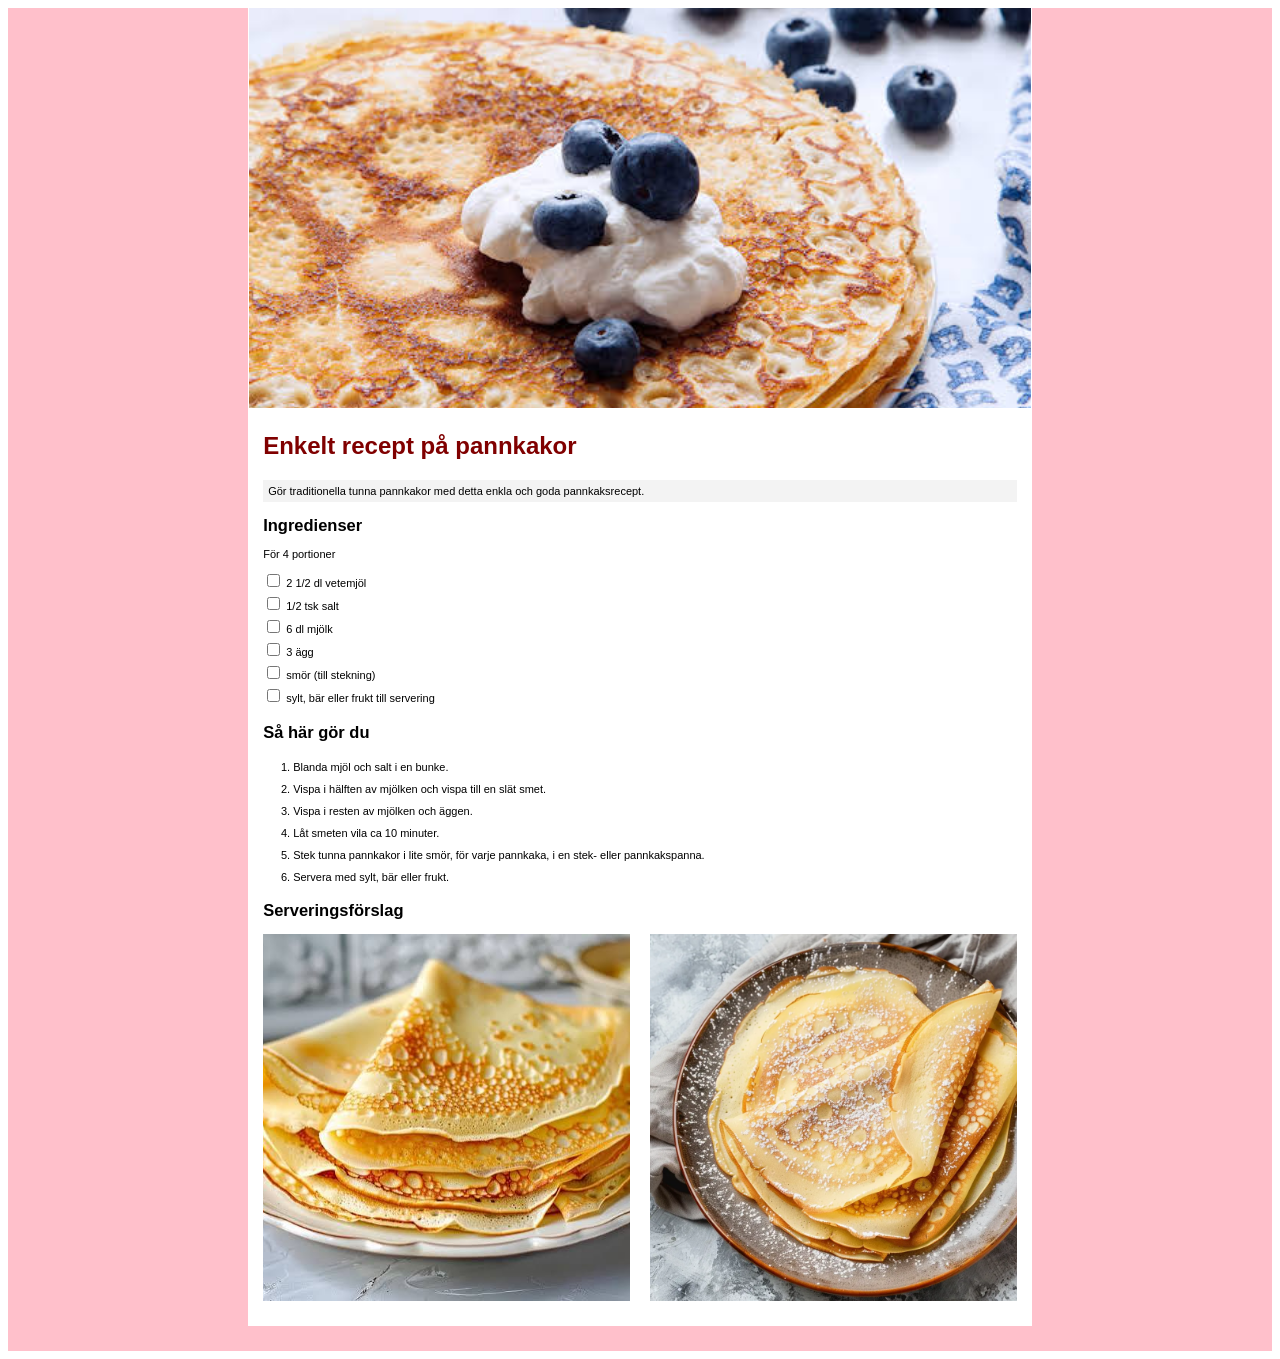
==== index.html @ 83eaad73 "Refactor code structure with semantic HTML for improved accessibility" ====
<!doctype html>
<html lang="sv">
  <head>
    <link rel="stylesheet" href="styles.css" />
    <meta charset="UTF-8" />
    <meta name="viewport" content="width=device-width, initial-scale=1.0" />
    <title>Pannkakor - Enkelt recept</title>
  </head>

  <body>
    <div id="container">
      <div class="desktop-only"></div>
      <main>
        <img
          id="top-image"
          src="images/pannkakor_med_blabar.jpeg"
          alt="Pannkakor med blåbär och grädde på en tallrik."
        />
        <article>
          <header>
            <h1>Enkelt recept på pannkakor</h1>
            <p id="summary">
              Gör traditionella tunna pannkakor med detta enkla och goda
              pannkaksrecept.
            </p>
          </header>
          <section>
            <h2 id="ingredient-list">Ingredienser</h2>
            <p>För 4 portioner</p>
            <ul aria-labelledby="ingredient-list">
              <li>
                <label> <input type="checkbox" /> 2 1/2 dl vetemjöl </label>
              </li>
              <li>
                <label> <input type="checkbox" /> 1/2 tsk salt </label>
              </li>
              <li>
                <label> <input type="checkbox" /> 6 dl mjölk </label>
              </li>
              <li>
                <label> <input type="checkbox" /> 3 ägg </label>
              </li>
              <li>
                <label> <input type="checkbox" /> smör (till stekning) </label>
              </li>
              <li>
                <label>
                  <input type="checkbox" /> sylt, bär eller frukt till servering
                </label>
              </li>
            </ul>
          </section>
          <section>
            <h2 id="recipe-steps">Så här gör du</h2>
            <ol aria-labelledby="recipe-steps">
              <li>Blanda mjöl och salt i en bunke.</li>
              <li>Vispa i hälften av mjölken och vispa till en slät smet.</li>
              <li>Vispa i resten av mjölken och äggen.</li>
              <li>Låt smeten vila ca 10 minuter.</li>
              <li>
                Stek tunna pannkakor i lite smör, för varje pannkaka, i en stek-
                eller pannkakspanna.
              </li>
              <li>Servera med sylt, bär eller frukt.</li>
            </ol>
          </section>
          <section>
            <h2>Serveringsförslag</h2>
            <div id="bottom-images-container">
              <img
                src="images/pannkakor_utan_topping.jpeg"
                alt="Ihopvikta pannkakor utan topping på en tallrik."
              />
              <img
                src="images/pannkakor-grundrecept.webp"
                alt="Pannkakor med florsocker på en tallrik."
              />
            </div>
          </section>
        </article>
      </main>
      <div class="desktop-only"></div>
    </div>
  </body>
</html>
---- styles.css ----
#container {
            display: flex;
        }

        #top-image {
            border-left: 1px solid white;
            border-right: 1px solid white;
            width: 100%;
            height: auto;
            aspect-ratio: 1 / 1.2;
            box-sizing: border-box;
            object-fit: cover;
        }

        #bottom-images-container {
            display: flex;
            flex-direction: column;
            justify-content: center;
            gap: 20px;
        }

        #bottom-images-container img {
            min-width: 0;
            width: 100%;
            object-fit: cover;
            aspect-ratio: 1 / 1.2;
        }

        main {
            flex: 1;
            min-width: 0;
            box-sizing: border-box;
        }

        article {
            padding-left: 15px;
            padding-right: 15px;
            padding-bottom: 25px;
            border-bottom: 25px solid pink;
            font-size: 11px;
            font-family: Arial, Helvetica, sans-serif;
            background-color: white;
        }

        #summary {
            padding:5px;
            background-color:rgb(243, 243, 243);
        }

        ul {
            list-style-type: none;
            margin: 0px;
            padding: 0px;
            line-height: 2.0;
        }
        ol {
            padding-left: 20px;
            margin: 10px;
            line-height: 2.0;
        }

        h1 {
            color:maroon;
            font-size: x-large;
            font-weight: bold;
        }

        h2 {
            font-weight: bold;
        }

        .desktop-only {
            display: none;
            flex: 0 1 19%;
        }

        @media (min-width: 440px) {
            .desktop-only {
                display: flex;
                background-color: pink;
            }

            #bottom-images-container {
                flex-direction: row;
                align-items: center;
            }

            #top-image {
                height: 400px;
                aspect-ratio: auto;
            }

            #bottom-images-container img {
                aspect-ratio: 1 / 1;
            }
        }
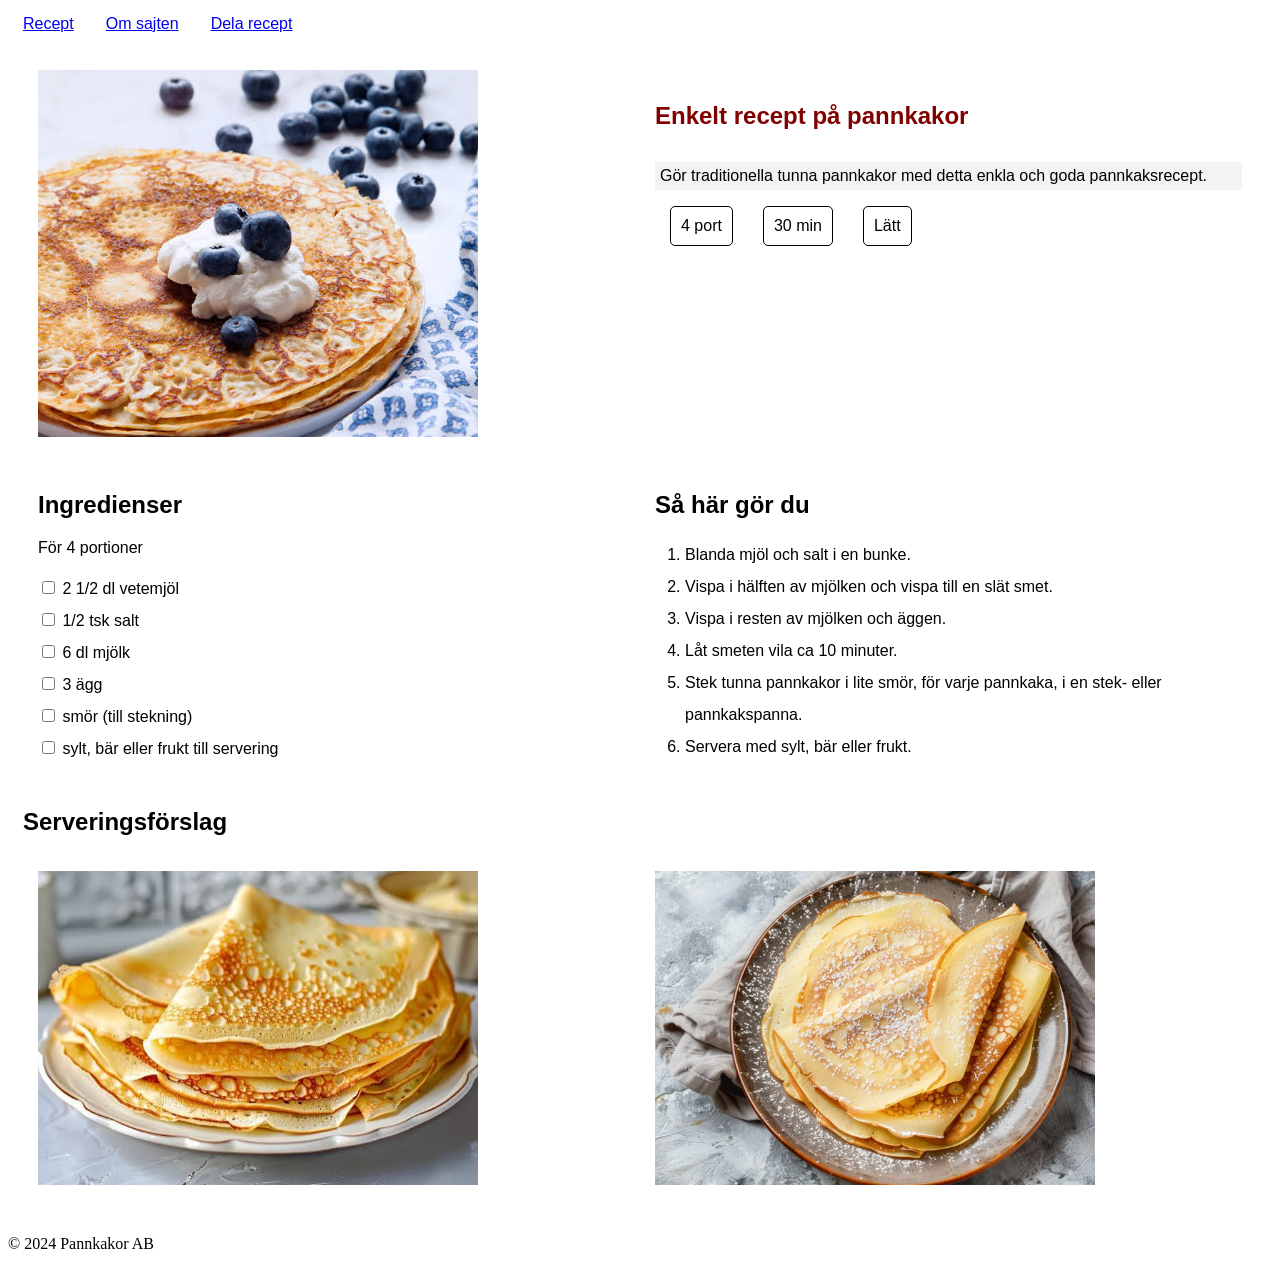
==== commit 31d9f177: "Refactor HTML structure and CSS styles for improved layout" ====
--- a/index.html
+++ b/index.html
@@ -8,22 +8,40 @@
   </head>
 
   <body>
-    <div id="container">
-      <div class="desktop-only"></div>
-      <main>
-        <img
-          id="top-image"
-          src="images/pannkakor_med_blabar.jpeg"
-          alt="Pannkakor med blåbär och grädde på en tallrik."
-        />
-        <article>
-          <header>
+    <header>
+      <nav>
+        <ul>
+          <li><a href="#">Recept</a></li>
+          <li><a href="#">Om sajten</a></li>
+          <li><a href="#">Dela recept</a></li>
+        </ul>
+      </nav>
+    </header>
+
+    <main>
+      <article>
+        <section class="sections-container">
+          <section class=>
+            <img
+              id="top-image"
+              src="images/pannkakor_med_blabar.jpeg"
+              alt="Pannkakor med blåbär och grädde på en tallrik."
+            />
+          </section>
+          <section>
             <h1>Enkelt recept på pannkakor</h1>
             <p id="summary">
               Gör traditionella tunna pannkakor med detta enkla och goda
               pannkaksrecept.
             </p>
-          </header>
+            <section id="usps">
+                <div class="usp">4 port</div>
+                <div class="usp">30 min</div>
+                <div class="usp">Lätt</div>
+            </section>
+          </section>
+        </section>
+        <section class="sections-container">
           <section>
             <h2 id="ingredient-list">Ingredienser</h2>
             <p>För 4 portioner</p>
@@ -64,22 +82,28 @@
               <li>Servera med sylt, bär eller frukt.</li>
             </ol>
           </section>
-          <section>
-            <h2>Serveringsförslag</h2>
-            <div id="bottom-images-container">
-              <img
-                src="images/pannkakor_utan_topping.jpeg"
-                alt="Ihopvikta pannkakor utan topping på en tallrik."
-              />
-              <img
+        </section>
+        <h2>Serveringsförslag</h2>
+        <section class="sections-container">
+            <section>
+                <img
+              id="bottom-image-2"
+              src="images/pannkakor_utan_topping.jpeg"
+              alt="Ihopvikta pannkakor utan topping på en tallrik."
+            />
+            </section>
+            <section>
+                <img
+                id="bottom-image-1"
                 src="images/pannkakor-grundrecept.webp"
                 alt="Pannkakor med florsocker på en tallrik."
-              />
-            </div>
-          </section>
-        </article>
-      </main>
-      <div class="desktop-only"></div>
-    </div>
+                />
+            </section>
+        </section>
+      </article>
+    </main>
+    <footer>
+      <p>© 2024 Pannkakor AB</p>
+    </footer>
   </body>
 </html>
--- a/styles.css
+++ b/styles.css
@@ -1,96 +1,81 @@
- #container {
-            display: flex;
-        }
+nav ul {
+  display: flex;
+  flex-wrap: wrap;
+  gap: 2rem;
+  font-size: 16px;
+  font-family: Arial, Helvetica, sans-serif;
+  padding-left: 15px;
+}
 
-        #top-image {
-            border-left: 1px solid white;
-            border-right: 1px solid white;
-            width: 100%;
-            height: auto;
-            aspect-ratio: 1 / 1.2;
-            box-sizing: border-box;
-            object-fit: cover;
-        }
+.sections-container {
+  display: flex;
+  section {
+    width: 50%;
+    margin: 15px;
+  }
+}
 
-        #bottom-images-container {
-            display: flex;
-            flex-direction: column;
-            justify-content: center;
-            gap: 20px;
-        }
+#usps {
+  display: flex;
+  flex-wrap: wrap;
+  gap: 30px;
+}
 
-        #bottom-images-container img {
-            min-width: 0;
-            width: 100%;
-            object-fit: cover;
-            aspect-ratio: 1 / 1.2;
-        }
+.usp {
+  border: 1px solid black;
+  border-radius: 5px;
+  padding: 10px;
+}
 
-        main {
-            flex: 1;
-            min-width: 0;
-            box-sizing: border-box;
-        }
+#top-image,
+#bottom-image-1,
+#bottom-image-2 {
+  width: 75%;
+  aspect-ratio: 1 / 1.2;
+  object-fit: cover;
+}
 
-        article {
-            padding-left: 15px;
-            padding-right: 15px;
-            padding-bottom: 25px;
-            border-bottom: 25px solid pink;
-            font-size: 11px;
-            font-family: Arial, Helvetica, sans-serif;
-            background-color: white;
-        }
+article {
+  padding: 15px;
+  font-size: 16px;
+  font-family: Arial, Helvetica, sans-serif;
+}
 
-        #summary {
-            padding:5px;
-            background-color:rgb(243, 243, 243);
-        }
+#summary {
+  padding: 5px;
+  background-color: rgb(243, 243, 243);
+}
 
-        ul {
-            list-style-type: none;
-            margin: 0px;
-            padding: 0px;
-            line-height: 2.0;
-        }
-        ol {
-            padding-left: 20px;
-            margin: 10px;
-            line-height: 2.0;
-        }
+ul {
+  list-style-type: none;
+  margin: 0px;
+  padding: 0px;
+  line-height: 2;
+}
 
-        h1 {
-            color:maroon;
-            font-size: x-large;
-            font-weight: bold;
-        }
+ol {
+  padding-left: 20px;
+  margin: 10px;
+  line-height: 2;
+}
 
-        h2 {
-            font-weight: bold;
-        }
+h1 {
+  color: maroon;
+  font-size: x-large;
+  font-weight: bold;
+}
 
-        .desktop-only {
-            display: none;
-            flex: 0 1 19%;
-        }
+h2 {
+  font-weight: bold;
+}
 
-        @media (min-width: 440px) {
-            .desktop-only {
-                display: flex;
-                background-color: pink;
-            }
+@media (min-width: 440px) {
+  #top-image {
+    aspect-ratio: 1.2 / 1;
+  }
 
-            #bottom-images-container {
-                flex-direction: row;
-                align-items: center;
-            }
-
-            #top-image {
-                height: 400px;
-                aspect-ratio: auto;
-            }
-
-            #bottom-images-container img {
-                aspect-ratio: 1 / 1;
-            }
-        }+  #bottom-image-1,
+  #bottom-image-2 {
+    aspect-ratio: 1.4 / 1;
+  }
+}
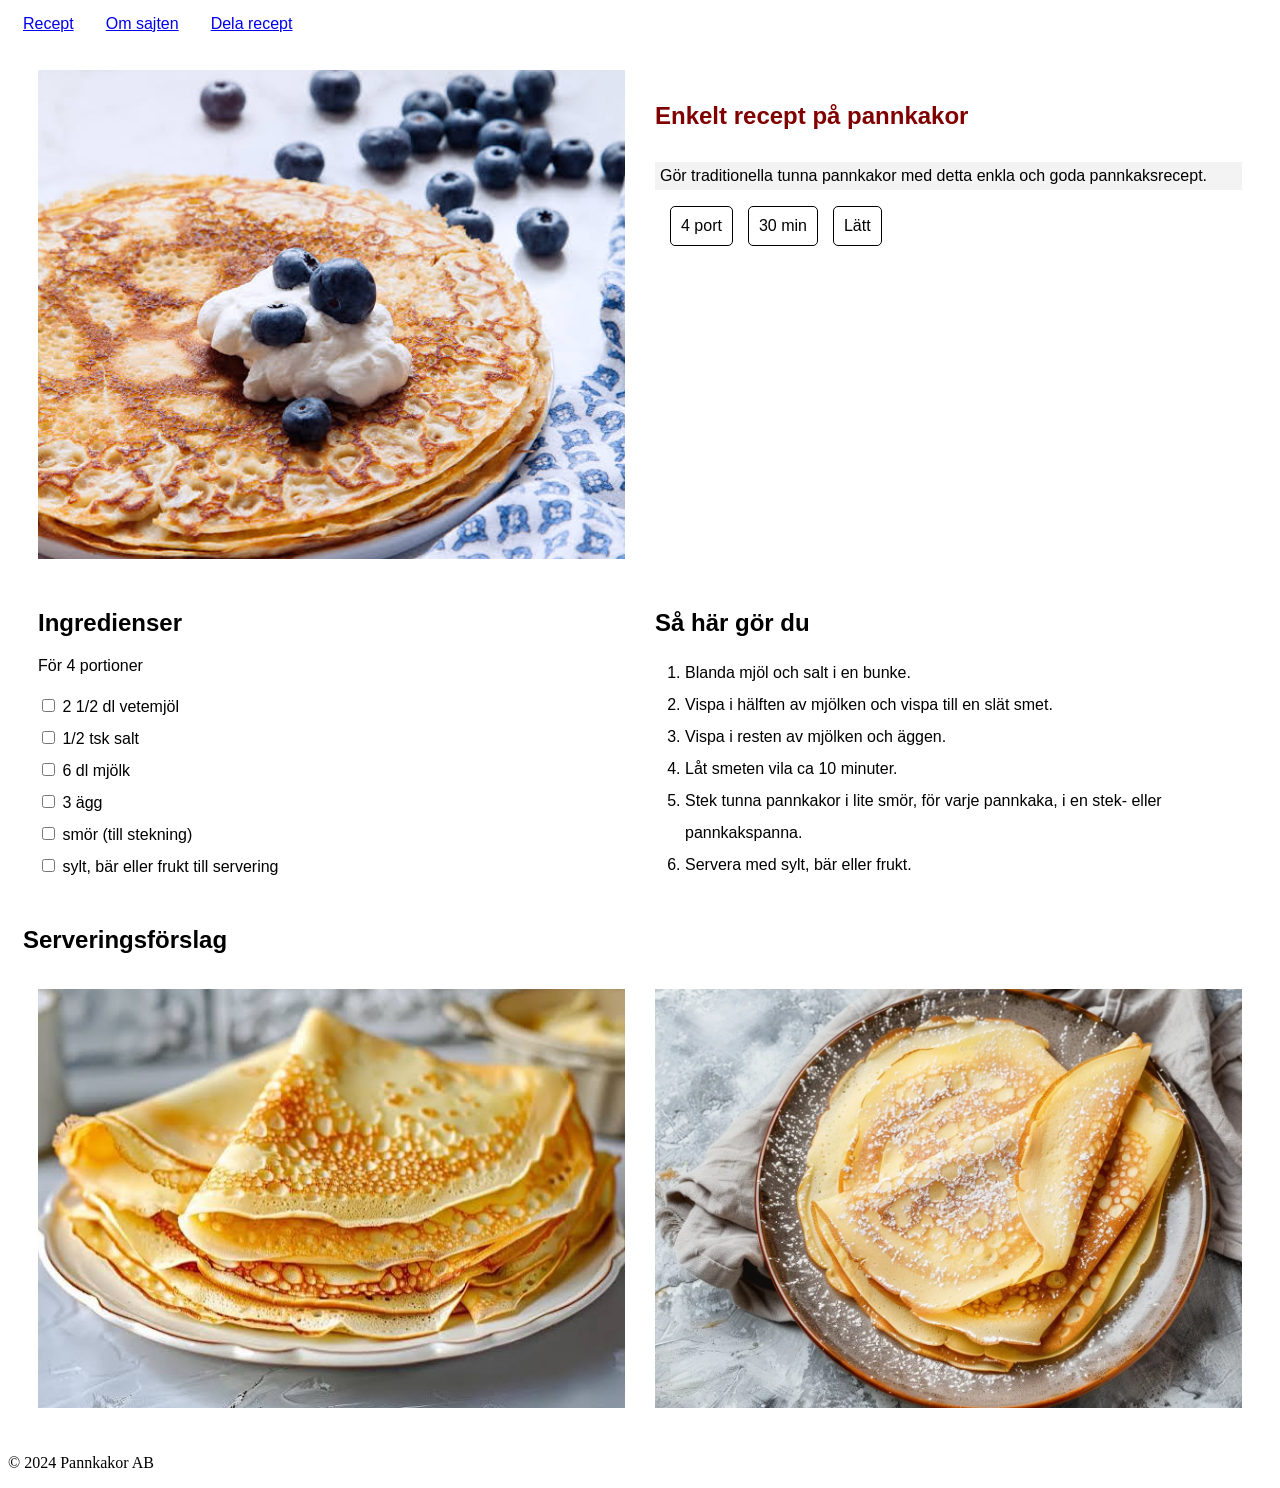
==== commit e8774d23: "Update css to center content" ====
--- a/index.html
+++ b/index.html
@@ -21,7 +21,7 @@
     <main>
       <article>
         <section class="sections-container">
-          <section class=>
+          <section>
             <img
               id="top-image"
               src="images/pannkakor_med_blabar.jpeg"
--- a/styles.css
+++ b/styles.css
@@ -9,6 +9,7 @@
 
 .sections-container {
   display: flex;
+  margin-inline: auto;
   section {
     width: 50%;
     margin: 15px;
@@ -18,7 +19,7 @@
 #usps {
   display: flex;
   flex-wrap: wrap;
-  gap: 30px;
+  gap: 15px;
 }
 
 .usp {
@@ -30,9 +31,10 @@
 #top-image,
 #bottom-image-1,
 #bottom-image-2 {
-  width: 75%;
+  width: 100%;
   aspect-ratio: 1 / 1.2;
   object-fit: cover;
+  display: block;
 }
 
 article {
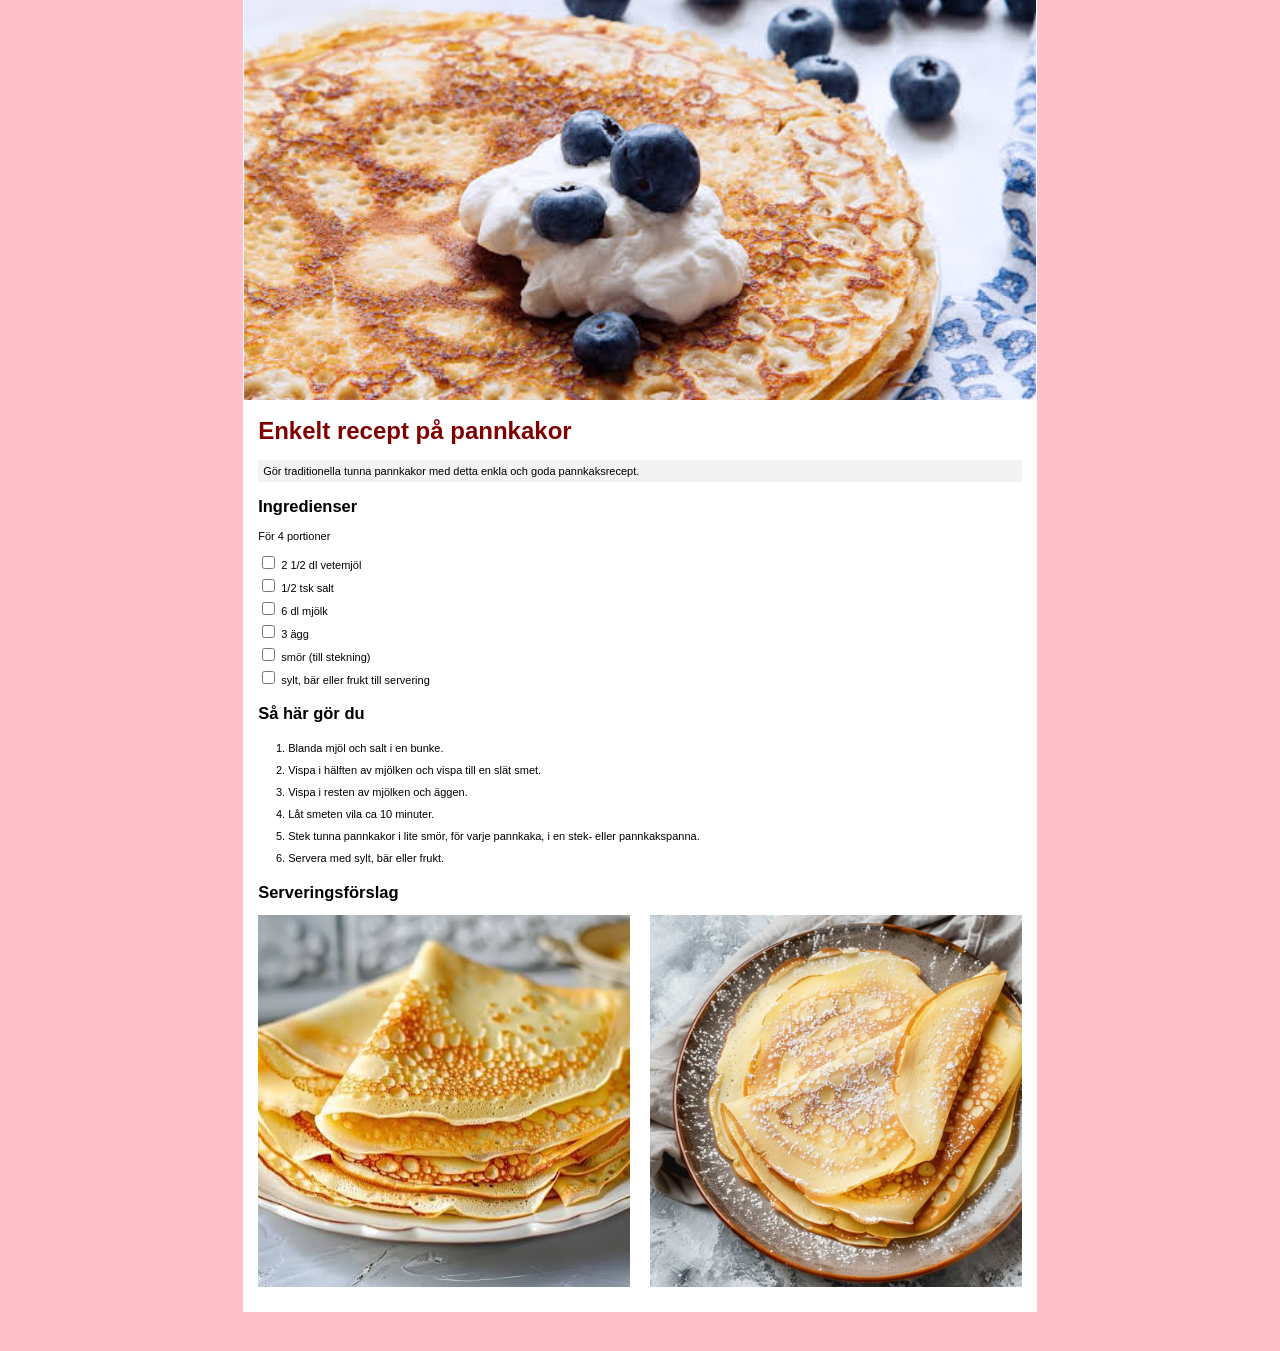
==== commit 83b0c727: "Refactor HTML structure and update CSS for improved layout and styling" ====
--- a/index.html
+++ b/index.html
@@ -8,40 +8,20 @@
   </head>
 
   <body>
-    <header>
-      <nav>
-        <ul>
-          <li><a href="#">Recept</a></li>
-          <li><a href="#">Om sajten</a></li>
-          <li><a href="#">Dela recept</a></li>
-        </ul>
-      </nav>
-    </header>
-
-    <main>
-      <article>
-        <section class="sections-container">
-          <section>
+      <main>
+        <header>
             <img
               id="top-image"
               src="images/pannkakor_med_blabar.jpeg"
               alt="Pannkakor med blåbär och grädde på en tallrik."
             />
-          </section>
-          <section>
             <h1>Enkelt recept på pannkakor</h1>
             <p id="summary">
               Gör traditionella tunna pannkakor med detta enkla och goda
               pannkaksrecept.
             </p>
-            <section id="usps">
-                <div class="usp">4 port</div>
-                <div class="usp">30 min</div>
-                <div class="usp">Lätt</div>
-            </section>
-          </section>
-        </section>
-        <section class="sections-container">
+          </header>
+        <article>
           <section>
             <h2 id="ingredient-list">Ingredienser</h2>
             <p>För 4 portioner</p>
@@ -82,28 +62,20 @@
               <li>Servera med sylt, bär eller frukt.</li>
             </ol>
           </section>
-        </section>
-        <h2>Serveringsförslag</h2>
-        <section class="sections-container">
-            <section>
-                <img
-              id="bottom-image-2"
-              src="images/pannkakor_utan_topping.jpeg"
-              alt="Ihopvikta pannkakor utan topping på en tallrik."
-            />
-            </section>
-            <section>
-                <img
-                id="bottom-image-1"
+          <section>
+            <h2>Serveringsförslag</h2>
+            <div id="bottom-images-container">
+              <img
+                src="images/pannkakor_utan_topping.jpeg"
+                alt="Ihopvikta pannkakor utan topping på en tallrik."
+              />
+              <img
                 src="images/pannkakor-grundrecept.webp"
                 alt="Pannkakor med florsocker på en tallrik."
-                />
-            </section>
-        </section>
-      </article>
-    </main>
-    <footer>
-      <p>© 2024 Pannkakor AB</p>
-    </footer>
+              />
+            </div>
+          </section>
+        </article>
+      </main>
   </body>
 </html>
--- a/styles.css
+++ b/styles.css
@@ -1,83 +1,94 @@
-nav ul {
-  display: flex;
-  flex-wrap: wrap;
-  gap: 2rem;
-  font-size: 16px;
-  font-family: Arial, Helvetica, sans-serif;
-  padding-left: 15px;
-}
 
-.sections-container {
-  display: flex;
-  margin-inline: auto;
-  section {
-    width: 50%;
-    margin: 15px;
-  }
-}
+        body {
+            margin: 0;
+        }
 
-#usps {
-  display: flex;
-  flex-wrap: wrap;
-  gap: 15px;
-}
+        #top-image {
+            border-left: 1px solid white;
+            border-right: 1px solid white;
+            width: 100%;
+            aspect-ratio: 1 / 1.2;
+            box-sizing: border-box;
+            object-fit: cover;
+        }
 
-.usp {
-  border: 1px solid black;
-  border-radius: 5px;
-  padding: 10px;
-}
+        #bottom-images-container {
+            display: flex;
+            flex-direction: column;
+            justify-content: center;
+            gap: 20px;
+        }
 
-#top-image,
-#bottom-image-1,
-#bottom-image-2 {
-  width: 100%;
-  aspect-ratio: 1 / 1.2;
-  object-fit: cover;
-  display: block;
-}
+        #bottom-images-container img {
+            min-width: 0;
+            width: 100%;
+            object-fit: cover;
+            aspect-ratio: 1 / 1.2;
+        }
 
-article {
-  padding: 15px;
-  font-size: 16px;
-  font-family: Arial, Helvetica, sans-serif;
-}
+        main {
+            padding-top: 0px;
+            margin-top: 0px;
+            background-color: white;
+            font-size: 11px;
+            font-family: Arial, Helvetica, sans-serif;
+        }
 
-#summary {
-  padding: 5px;
-  background-color: rgb(243, 243, 243);
-}
+        article {
+            padding-left: 15px;
+            padding-right: 15px;
+            padding-bottom: 25px;
+        }
 
-ul {
-  list-style-type: none;
-  margin: 0px;
-  padding: 0px;
-  line-height: 2;
-}
+        ul {
+            list-style-type: none;
+            margin: 0px;
+            padding: 0px;
+            line-height: 2.0;
+        }
+        ol {
+            padding-left: 20px;
+            margin: 10px;
+            line-height: 2.0;
+        }
 
-ol {
-  padding-left: 20px;
-  margin: 10px;
-  line-height: 2;
-}
+        #summary {
+            padding:5px;
+            margin: 15px;
+            background-color:rgb(243, 243, 243);
+        }
 
-h1 {
-  color: maroon;
-  font-size: x-large;
-  font-weight: bold;
-}
+        h1 {
+            color:maroon;
+            font-size: x-large;
+            font-weight: bold;
+            margin: 15px;
+        }
 
-h2 {
-  font-weight: bold;
-}
+        h2 {
+            font-weight: bold;
+        }
 
-@media (min-width: 440px) {
-  #top-image {
-    aspect-ratio: 1.2 / 1;
-  }
+        @media (min-width: 440px) {
+            body {
+                background-color: pink;
+            }
 
-  #bottom-image-1,
-  #bottom-image-2 {
-    aspect-ratio: 1.4 / 1;
-  }
-}
+            main {
+                margin: 0% 19% 3% 19%;
+            }
+
+            #bottom-images-container {
+                flex-direction: row;
+                align-items: center;
+            }
+
+            #top-image {
+                height: 400px;
+                aspect-ratio: auto;
+            }
+
+            #bottom-images-container img {
+                aspect-ratio: 1 / 1;
+            }
+        }
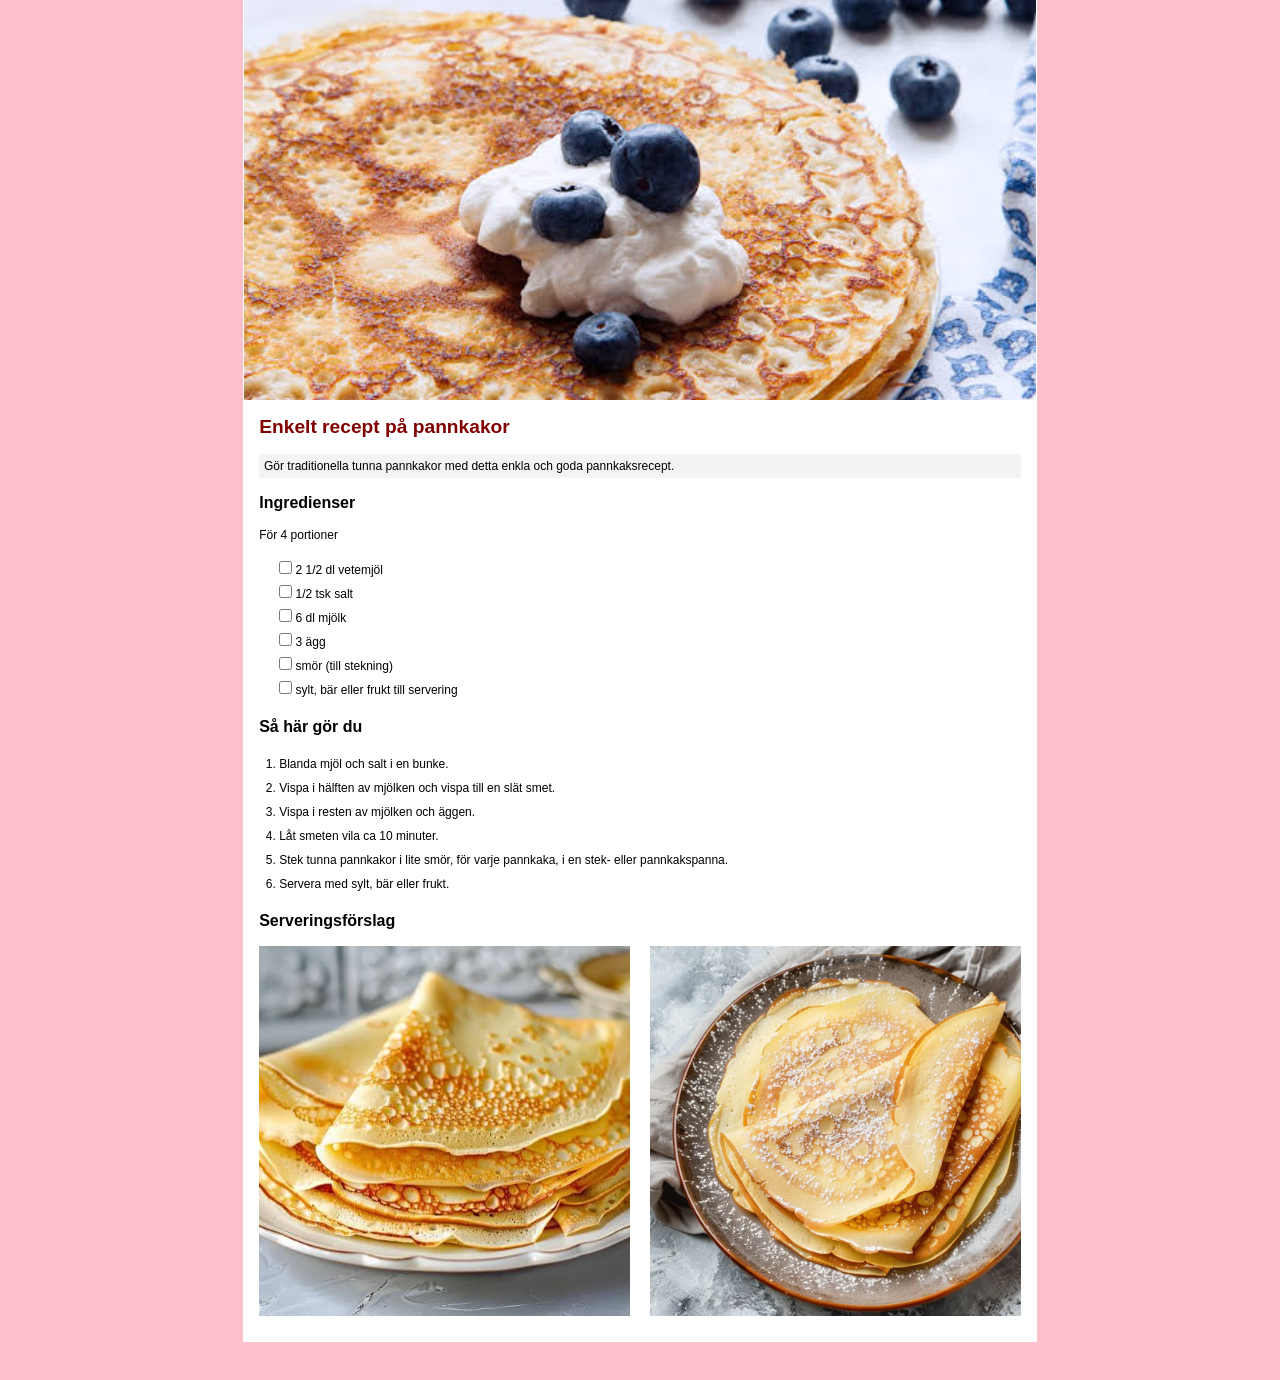
==== commit c3e6acae: "Add css reset" ====
--- a/index.html
+++ b/index.html
@@ -24,7 +24,7 @@
         <article>
           <section>
             <h2 id="ingredient-list">Ingredienser</h2>
-            <p>För 4 portioner</p>
+            <p id="portioner">För 4 portioner</p>
             <ul aria-labelledby="ingredient-list">
               <li>
                 <label> <input type="checkbox" /> 2 1/2 dl vetemjöl </label>
--- a/styles.css
+++ b/styles.css
@@ -1,94 +1,135 @@
+/* makes sizing simpler */
 
-        body {
-            margin: 0;
-        }
+*,
+*::before,
+*::after {
+  box-sizing: border-box;
+}
 
-        #top-image {
-            border-left: 1px solid white;
-            border-right: 1px solid white;
-            width: 100%;
-            aspect-ratio: 1 / 1.2;
-            box-sizing: border-box;
-            object-fit: cover;
-        }
+/* remove default spacing */
+/* force styling of type through styling, rather than elements */
 
-        #bottom-images-container {
-            display: flex;
-            flex-direction: column;
-            justify-content: center;
-            gap: 20px;
-        }
+* {
+  margin: 0;
+  padding: 0;
+  font: inherit;
+}
 
-        #bottom-images-container img {
-            min-width: 0;
-            width: 100%;
-            object-fit: cover;
-            aspect-ratio: 1 / 1.2;
-        }
+/* dark mode user-agent-styles */
 
-        main {
-            padding-top: 0px;
-            margin-top: 0px;
-            background-color: white;
-            font-size: 11px;
-            font-family: Arial, Helvetica, sans-serif;
-        }
+html {
+  color-scheme: dark light;
+}
 
-        article {
-            padding-left: 15px;
-            padding-right: 15px;
-            padding-bottom: 25px;
-        }
+/* min body height */
 
-        ul {
-            list-style-type: none;
-            margin: 0px;
-            padding: 0px;
-            line-height: 2.0;
-        }
-        ol {
-            padding-left: 20px;
-            margin: 10px;
-            line-height: 2.0;
-        }
+body {
+  min-height: 100vh;
+}
 
-        #summary {
-            padding:5px;
-            margin: 15px;
-            background-color:rgb(243, 243, 243);
-        }
+/* responsive images/videos */
+img,
+picture,
+svg,
+video {
+  display: block;
+  max-width: 100%;
+}
 
-        h1 {
-            color:maroon;
-            font-size: x-large;
-            font-weight: bold;
-            margin: 15px;
-        }
+#top-image {
+  border-left: 1px solid white;
+  border-right: 1px solid white;
+  width: 100%;
+  aspect-ratio: 1 / 1.2;
+  box-sizing: border-box;
+  object-fit: cover;
+}
 
-        h2 {
-            font-weight: bold;
-        }
+#bottom-images-container {
+  display: flex;
+  flex-direction: column;
+  justify-content: center;
+  gap: 1.25rem;
+}
 
-        @media (min-width: 440px) {
-            body {
-                background-color: pink;
-            }
+#bottom-images-container img {
+  min-width: 0;
+  width: 100%;
+  object-fit: cover;
+  aspect-ratio: 1 / 1.2;
+}
 
-            main {
-                margin: 0% 19% 3% 19%;
-            }
+main {
+  padding-top: 0rem;
+  margin-top: 0rem;
+  background-color: white;
+  font-size: 0.75rem;
+  font-family: Arial, Helvetica, sans-serif;
+}
 
-            #bottom-images-container {
-                flex-direction: row;
-                align-items: center;
-            }
+article {
+  padding-left: 1rem;
+  padding-right: 1rem;
+  padding-bottom: 1.6rem;
+}
 
-            #top-image {
-                height: 400px;
-                aspect-ratio: auto;
-            }
+ul {
+  list-style-type: none;
+  
+  padding-left: 1.25rem;
+  line-height: 2;
+}
 
-            #bottom-images-container img {
-                aspect-ratio: 1 / 1;
-            }
-        }+ol {
+  padding-left: 1.25rem;
+  
+  line-height: 2;
+}
+
+#summary {
+  padding: 0.3rem;
+  margin: 1rem;
+  background-color: rgb(243, 243, 243);
+}
+
+#portioner {
+    margin-bottom: 1rem;
+}
+
+h1 {
+  color: maroon;
+  font-size: 1.2rem;
+  font-weight: bold;
+  margin: 1rem;
+}
+
+h2 {
+    font-size: 1rem;
+    margin-top: 1rem;
+    margin-bottom: 1rem; 
+    font-weight: bold;
+}
+
+@media (min-width: 440px) {
+  body {
+    background-color: pink;
+  }
+
+  main {
+    margin: 0% 19% 3% 19%;
+  }
+
+  #bottom-images-container {
+    flex-direction: row;
+    align-items: center;
+  }
+
+  #top-image {
+    height: 400px;
+    aspect-ratio: auto;
+  }
+
+  #bottom-images-container img {
+    aspect-ratio: 1 / 1;
+  }
+}
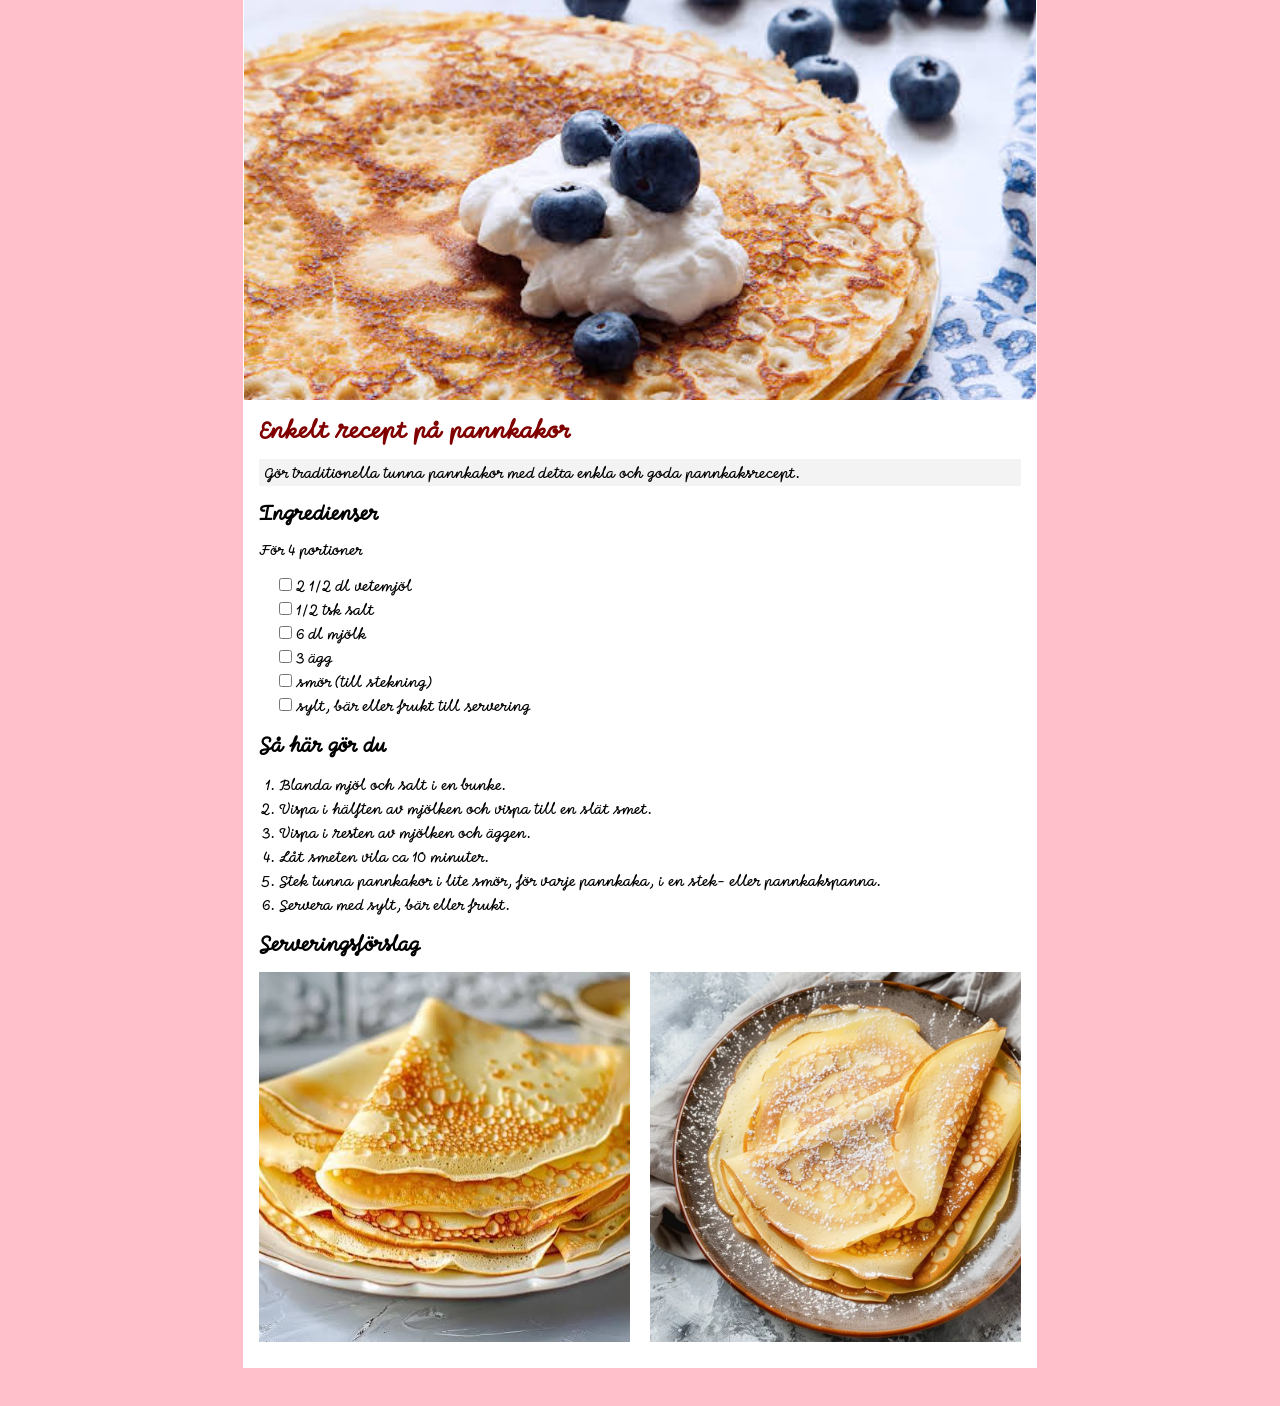
==== commit 3775a68a: "Update HTML structure and styles for improved content presentation and typography" ====
--- a/index.html
+++ b/index.html
@@ -4,78 +4,84 @@
     <link rel="stylesheet" href="styles.css" />
     <meta charset="UTF-8" />
     <meta name="viewport" content="width=device-width, initial-scale=1.0" />
+    <link rel="preconnect" href="https://fonts.googleapis.com" />
+    <link rel="preconnect" href="https://fonts.gstatic.com" crossorigin />
+    <link
+      href="https://fonts.googleapis.com/css2?family=Momo+Signature&display=swap"
+      rel="stylesheet"
+    />
     <title>Pannkakor - Enkelt recept</title>
   </head>
 
   <body>
-      <main>
-        <header>
+    <main>
+      <header>
+        <img
+          id="top-image"
+          src="images/pannkakor_med_blabar.jpeg"
+          alt="Pannkakor med blåbär och grädde på en tallrik."
+        />
+        <h1>Enkelt recept på pannkakor</h1>
+        <p id="summary">
+          Gör traditionella tunna pannkakor med detta enkla och goda
+          pannkaksrecept.
+        </p>
+      </header>
+      <article>
+        <section>
+          <h2 id="ingredient-list">Ingredienser</h2>
+          <p id="portioner">För 4 portioner</p>
+          <ul aria-labelledby="ingredient-list">
+            <li>
+              <label> <input type="checkbox" /> 2 1/2 dl vetemjöl </label>
+            </li>
+            <li>
+              <label> <input type="checkbox" /> 1/2 tsk salt </label>
+            </li>
+            <li>
+              <label> <input type="checkbox" /> 6 dl mjölk </label>
+            </li>
+            <li>
+              <label> <input type="checkbox" /> 3 ägg </label>
+            </li>
+            <li>
+              <label> <input type="checkbox" /> smör (till stekning) </label>
+            </li>
+            <li>
+              <label>
+                <input type="checkbox" /> sylt, bär eller frukt till servering
+              </label>
+            </li>
+          </ul>
+        </section>
+        <section>
+          <h2 id="recipe-steps">Så här gör du</h2>
+          <ol aria-labelledby="recipe-steps">
+            <li>Blanda mjöl och salt i en bunke.</li>
+            <li>Vispa i hälften av mjölken och vispa till en slät smet.</li>
+            <li>Vispa i resten av mjölken och äggen.</li>
+            <li>Låt smeten vila ca 10 minuter.</li>
+            <li>
+              Stek tunna pannkakor i lite smör, för varje pannkaka, i en stek-
+              eller pannkakspanna.
+            </li>
+            <li>Servera med sylt, bär eller frukt.</li>
+          </ol>
+        </section>
+        <section>
+          <h2>Serveringsförslag</h2>
+          <div id="bottom-images-container">
             <img
-              id="top-image"
-              src="images/pannkakor_med_blabar.jpeg"
-              alt="Pannkakor med blåbär och grädde på en tallrik."
+              src="images/pannkakor_utan_topping.jpeg"
+              alt="Ihopvikta pannkakor utan topping på en tallrik."
             />
-            <h1>Enkelt recept på pannkakor</h1>
-            <p id="summary">
-              Gör traditionella tunna pannkakor med detta enkla och goda
-              pannkaksrecept.
-            </p>
-          </header>
-        <article>
-          <section>
-            <h2 id="ingredient-list">Ingredienser</h2>
-            <p id="portioner">För 4 portioner</p>
-            <ul aria-labelledby="ingredient-list">
-              <li>
-                <label> <input type="checkbox" /> 2 1/2 dl vetemjöl </label>
-              </li>
-              <li>
-                <label> <input type="checkbox" /> 1/2 tsk salt </label>
-              </li>
-              <li>
-                <label> <input type="checkbox" /> 6 dl mjölk </label>
-              </li>
-              <li>
-                <label> <input type="checkbox" /> 3 ägg </label>
-              </li>
-              <li>
-                <label> <input type="checkbox" /> smör (till stekning) </label>
-              </li>
-              <li>
-                <label>
-                  <input type="checkbox" /> sylt, bär eller frukt till servering
-                </label>
-              </li>
-            </ul>
-          </section>
-          <section>
-            <h2 id="recipe-steps">Så här gör du</h2>
-            <ol aria-labelledby="recipe-steps">
-              <li>Blanda mjöl och salt i en bunke.</li>
-              <li>Vispa i hälften av mjölken och vispa till en slät smet.</li>
-              <li>Vispa i resten av mjölken och äggen.</li>
-              <li>Låt smeten vila ca 10 minuter.</li>
-              <li>
-                Stek tunna pannkakor i lite smör, för varje pannkaka, i en stek-
-                eller pannkakspanna.
-              </li>
-              <li>Servera med sylt, bär eller frukt.</li>
-            </ol>
-          </section>
-          <section>
-            <h2>Serveringsförslag</h2>
-            <div id="bottom-images-container">
-              <img
-                src="images/pannkakor_utan_topping.jpeg"
-                alt="Ihopvikta pannkakor utan topping på en tallrik."
-              />
-              <img
-                src="images/pannkakor-grundrecept.webp"
-                alt="Pannkakor med florsocker på en tallrik."
-              />
-            </div>
-          </section>
-        </article>
-      </main>
+            <img
+              src="images/pannkakor-grundrecept.webp"
+              alt="Pannkakor med florsocker på en tallrik."
+            />
+          </div>
+        </section>
+      </article>
+    </main>
   </body>
 </html>
--- a/styles.css
+++ b/styles.css
@@ -64,7 +64,7 @@
   margin-top: 0rem;
   background-color: white;
   font-size: 0.75rem;
-  font-family: Arial, Helvetica, sans-serif;
+  font-family: "Momo Signature", cursive;
 }
 
 article {
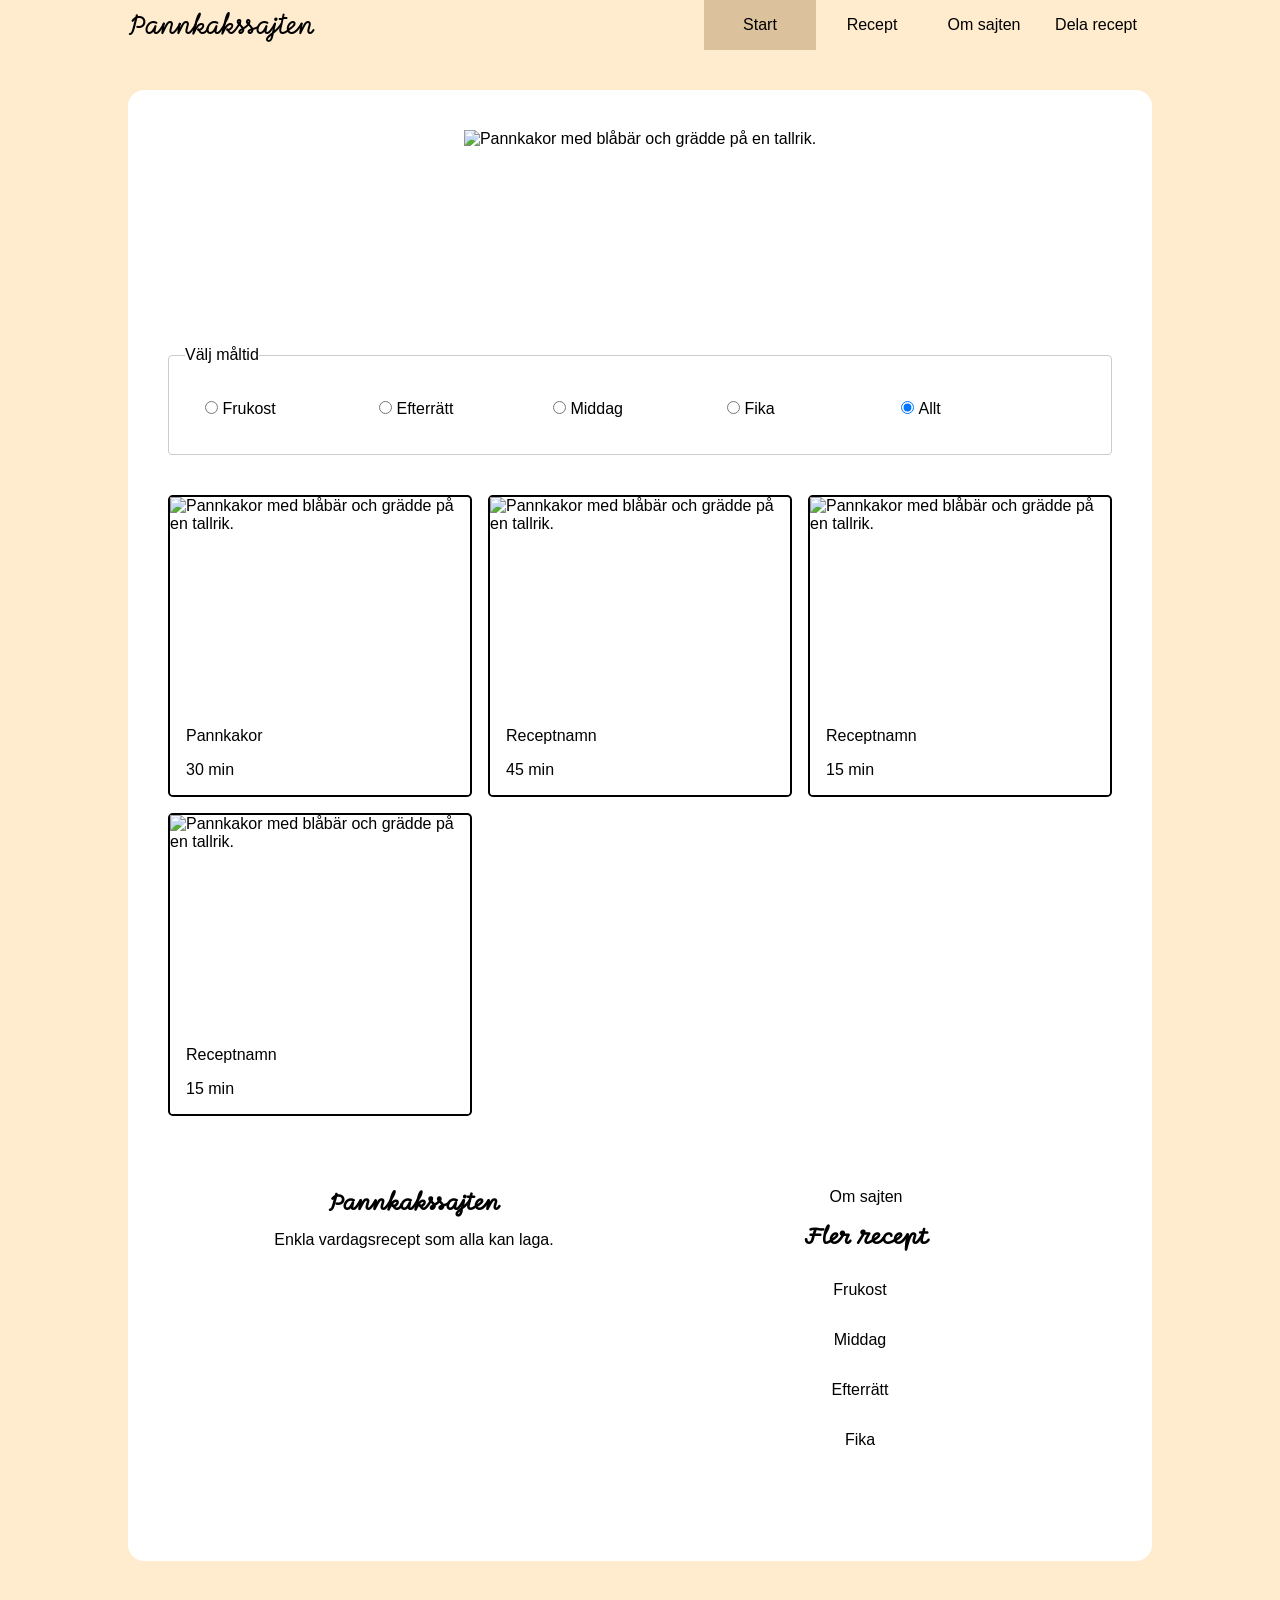
==== commit f45e44a0: "Add new recipe and share recipe pages with updated layout and styles" ====
--- a/index.html
+++ b/index.html
@@ -1,87 +1,140 @@
 <!doctype html>
 <html lang="sv">
   <head>
-    <link rel="stylesheet" href="styles.css" />
-    <meta charset="UTF-8" />
-    <meta name="viewport" content="width=device-width, initial-scale=1.0" />
+    <link rel="stylesheet" href="style.css" />
     <link rel="preconnect" href="https://fonts.googleapis.com" />
     <link rel="preconnect" href="https://fonts.gstatic.com" crossorigin />
     <link
       href="https://fonts.googleapis.com/css2?family=Momo+Signature&display=swap"
       rel="stylesheet"
     />
-    <title>Pannkakor - Enkelt recept</title>
+    <meta charset="UTF-8" />
+    <meta name="viewport" content="width=device-width, initial-scale=1.0" />
+    <title>Enkla recept</title>
   </head>
 
   <body>
+    <a class="skiplink" href="#content">Hoppa till innehåll</a>
+    <header class="margin-article-inline">
+      <span class="ffheadings fsl">Pannkakssajten</span>
+      <nav>
+        <ul class="nav-list">
+          <li><a href="index.html" aria-current="page">Start</a></li>
+          <li><a href="recept.html">Recept</a></li>
+          <li><a href="#">Om sajten</a></li>
+          <li><a href="dela.html">Dela recept</a></li>
+        </ul>
+      </nav>
+    </header>
+
     <main>
-      <header>
-        <img
-          id="top-image"
-          src="images/pannkakor_med_blabar.jpeg"
-          alt="Pannkakor med blåbär och grädde på en tallrik."
-        />
-        <h1>Enkelt recept på pannkakor</h1>
-        <p id="summary">
-          Gör traditionella tunna pannkakor med detta enkla och goda
-          pannkaksrecept.
-        </p>
-      </header>
-      <article>
-        <section>
-          <h2 id="ingredient-list">Ingredienser</h2>
-          <p id="portioner">För 4 portioner</p>
-          <ul aria-labelledby="ingredient-list">
-            <li>
-              <label> <input type="checkbox" /> 2 1/2 dl vetemjöl </label>
-            </li>
-            <li>
-              <label> <input type="checkbox" /> 1/2 tsk salt </label>
-            </li>
-            <li>
-              <label> <input type="checkbox" /> 6 dl mjölk </label>
-            </li>
-            <li>
-              <label> <input type="checkbox" /> 3 ägg </label>
-            </li>
-            <li>
-              <label> <input type="checkbox" /> smör (till stekning) </label>
-            </li>
-            <li>
-              <label>
-                <input type="checkbox" /> sylt, bär eller frukt till servering
-              </label>
-            </li>
-          </ul>
+      <article id="content">
+        <div class="banner-container">
+          <img
+            src="https://picsum.photos/1000"
+            alt="Pannkakor med blåbär och grädde på en tallrik."
+          />
+          <h1>Pannkakor och andra recept</h1>
+        </div>
+        <div class="sections-container">
+          <fieldset class="radio-list-container">
+            <legend>Välj måltid</legend>
+            <ul class="radio-list">
+              <li>
+                <input
+                  type="radio"
+                  name="meal"
+                  id="breakfast"
+                  value="breakfast"
+                />
+                <label for="breakfast">Frukost</label>
+              </li>
+              <li>
+                <input type="radio" name="meal" id="dessert" value="dessert" />
+                <label for="dessert">Efterrätt</label>
+              </li>
+              <li>
+                <input type="radio" name="meal" id="dinner" value="dinner" />
+                <label for="dinner">Middag</label>
+              </li>
+              <li>
+                <input type="radio" name="meal" id="fika" value="fika" />
+                <label for="fika">Fika</label>
+              </li>
+              <li>
+                <input type="radio" name="meal" id="all" value="all" checked />
+                <label for="all">Allt</label>
+              </li>
+            </ul>
+          </fieldset>
+        </div>
+        <section class="grid-container-2">
+          <div class="card">
+            <img
+              class="rectangular-image"
+              src="https://picsum.photos/250"
+              alt="Pannkakor med blåbär och grädde på en tallrik."
+            />
+            <a class="dblock margin-m" href="recept.html">Pannkakor</a>
+            <p class="margin-m">30 min</p>
+          </div>
+          <div class="card">
+            <img
+              class="rectangular-image"
+              src="https://picsum.photos/250"
+              alt="Pannkakor med blåbär och grädde på en tallrik."
+            />
+            <a class="dblock margin-m" href="#">Receptnamn</a>
+            <p class="margin-m">45 min</p>
+          </div>
+          <div class="card">
+            <img
+              class="rectangular-image"
+              src="https://picsum.photos/250"
+              alt="Pannkakor med blåbär och grädde på en tallrik."
+            />
+            <a class="dblock margin-m" href="#">Receptnamn</a>
+            <p class="margin-m">15 min</p>
+          </div>
+          <div class="card">
+            <img
+              class="rectangular-image"
+              src="https://picsum.photos/250"
+              alt="Pannkakor med blåbär och grädde på en tallrik."
+            />
+            <a class="dblock margin-m" href="#">Receptnamn</a>
+            <p class="margin-m">15 min</p>
+          </div>
         </section>
-        <section>
-          <h2 id="recipe-steps">Så här gör du</h2>
-          <ol aria-labelledby="recipe-steps">
-            <li>Blanda mjöl och salt i en bunke.</li>
-            <li>Vispa i hälften av mjölken och vispa till en slät smet.</li>
-            <li>Vispa i resten av mjölken och äggen.</li>
-            <li>Låt smeten vila ca 10 minuter.</li>
-            <li>
-              Stek tunna pannkakor i lite smör, för varje pannkaka, i en stek-
-              eller pannkakspanna.
-            </li>
-            <li>Servera med sylt, bär eller frukt.</li>
-          </ol>
-        </section>
-        <section>
-          <h2>Serveringsförslag</h2>
-          <div id="bottom-images-container">
-            <img
-              src="images/pannkakor_utan_topping.jpeg"
-              alt="Ihopvikta pannkakor utan topping på en tallrik."
-            />
-            <img
-              src="images/pannkakor-grundrecept.webp"
-              alt="Pannkakor med florsocker på en tallrik."
-            />
-          </div>
+        <section class="sections-container margin-xl">
+          <section class="justify-center margin-block-m">
+            <div class="max-content text-center">
+              <h2>Pannkakssajten</h2>
+              <p>Enkla vardagsrecept som alla kan laga.</p>
+            </div>
+          </section>
+          <section class="justify-center margin-block-m">
+            <div class="max-content text-center">
+              <a href="#" class="dblock margin-block-m">Om sajten</a>
+              <h2 id="additional-recipies">Fler recept</h2>
+              <nav>
+                <ul
+                  class="nav-list categories-list"
+                  aria-labelledby="additional-recipies"
+                >
+                  <li><a href="#">Frukost</a></li>
+                  <li><a href="#">Middag</a></li>
+                  <li><a href="#">Efterrätt</a></li>
+                  <li><a href="#">Fika</a></li>
+                </ul>
+              </nav>
+            </div>
+          </section>
         </section>
       </article>
     </main>
+    <footer class="margin-article-inline ffmain fss">
+      <p>2024 Pannkakor AB</p>
+    </footer>
   </body>
 </html>
--- a/style.css
+++ b/style.css
@@ -0,0 +1,557 @@
+/* === TOKENS / VARIABLES === */
+:root {
+  /* font-families */
+  --ff-navigation: Raleway, sans-serif;
+  --ff-headings: "Momo Signature", cursive;
+  --ff-recipe: "Josefin Sans", sans-serif;
+
+  /* font-sizes */
+  --fs-small: 1rem;
+  --fs-medium: 1.2rem;
+  --fs-large: 1.3rem;
+  --fs-banner: 3rem;
+
+  /* spacings */
+  --space-xsmall: 0.25rem;
+  --space-small: 0.5rem;
+  --space-medium: 1rem;
+  --space-large: 1.25rem;
+  --space-xlarge: 2.5rem;
+  --space-article: 10rem;
+
+  /* border */
+  --border: 0.125rem solid black;
+
+  /* border radius */
+  --border-radius-article: 1rem;
+  --border-content: 0.3rem;
+  --border-radius-form: 0.5rem;
+
+  /* color */
+  --color-lightgrey: #f3f3f3;
+  --color-beige: #dbc29d;
+  --color-alert: #d93025;
+  --color-formfield-border: #888;
+  --color-fieldset-border: #ccc;
+  --color-form-border: #ddd;
+  --color-accessibility-outline: #2563eb;
+
+  /* aspect ratio */
+  --ar-square: 1/1;
+  --ar-rectangular: 1.4/1;
+  --ar-banner: 2/1;
+}
+
+/* === RESET === */
+
+/* makes sizing simpler */
+*,
+*::before,
+*::after {
+  box-sizing: border-box;
+}
+
+/* remove default spacing */
+/* force styling of type through styling, rather than elements */
+* {
+  margin: 0;
+  padding: 0;
+  font: inherit;
+}
+
+/* min body height */
+body {
+  min-height: 100vh;
+}
+
+/* responsive images/videos */
+img,
+picture,
+svg,
+video {
+  display: block;
+  max-width: 100%;
+}
+
+/* no bullet points or numbered lists */
+ul,
+ol {
+  list-style-type: none;
+}
+
+/* === UTILITY CLASSES === */
+
+.justify-center {
+  display: flex;
+  justify-content: center;
+}
+
+.max-content {
+  width: max-content;
+}
+
+.text-center {
+  text-align: center;
+}
+
+.dblock {
+  display: block;
+}
+
+.margin-m {
+  margin: var(--space-medium);
+}
+
+.margin-xl {
+  margin: var(--space-xlarge);
+}
+
+.margin-block-s {
+  margin-block: var(--space-small);
+}
+
+.margin-block-m {
+  margin-block: var(--space-medium);
+}
+
+.margin-article-inline {
+  margin-inline: 10%;
+}
+
+.ffmain {
+  font-family: var(--ff-recipe);
+}
+
+.ffheadings {
+  font-family: var(--ff-headings);
+}
+
+.fss {
+  font-size: var(--fs-small);
+}
+
+.fsl {
+  font-size: var(--fs-large);
+}
+
+/* === HEADER === */
+
+header {
+  display: flex;
+  align-items: center;
+}
+
+/* navigation */
+nav {
+  margin-inline-start: auto;
+}
+.nav-list {
+  display: flex;
+  flex-direction: column;
+  font-size: var(--fs-small);
+  font-family: var(--ff-navigation);
+}
+
+a {
+  color: black;
+  text-decoration: none;
+}
+
+.nav-list a {
+  display: block;
+  padding-block: var(--space-medium);
+  width: 7rem;
+  text-decoration: none;
+  text-align: center;
+  &:focus-visible {
+    border: var(--border);
+  }
+  &:hover {
+    background-color: white;
+  }
+  &[aria-current="page"] {
+    background-color: var(--color-beige);
+  }
+}
+
+/* === MAIN CONTENT === */
+
+.grid-container {
+  margin-block: var(--space-xlarge);
+  display: grid;
+  grid-template-columns: 1fr;
+}
+
+article {
+  padding: var(--space-medium);
+  margin-inline: 10vw;
+  margin-block: var(--space-xlarge);
+  font-size: var(--fs-small);
+  border-radius: var(--border-radius-article);
+  font-family: var(--ff-recipe);
+  background-color: white;
+}
+
+.grid-container {
+  display: grid;
+  gap: var(--space-xlarge);
+  grid-template-columns: 1fr;
+  grid-template-areas: "one" "two" "three" "four" "five";
+}
+
+.grid-cell-1 {
+  grid-area: one;
+}
+.grid-cell-2 {
+  grid-area: two;
+}
+.grid-cell-3 {
+  grid-area: three;
+}
+.grid-cell-4 {
+  grid-area: four;
+}
+.grid-cell-5 {
+  grid-area: five;
+}
+
+.grid-container-2 {
+  display: grid;
+  gap: var(--space-medium);
+  grid-template-columns: repeat(auto-fit, minmax(250px, 1fr));
+}
+
+.sections-container {
+  display: flex;
+  gap: var(--space-xlarge);
+  margin-block-end: var(--space-xlarge);
+  flex-direction: column;
+}
+
+/* page background color */
+body {
+  background-color: blanchedalmond;
+}
+
+/* tags on start page */
+.radio-list-container {
+  width: 100%;
+  margin-block-start: var(--space-xlarge);
+}
+
+.radio-list {
+  margin: var(--space-large);
+  display: flex;
+  flex-direction: column;
+}
+.radio-list li {
+  flex: 1 1 0;
+  min-width: 0;
+}
+
+/* banner on start page*/
+.banner-container {
+  display: grid;
+  grid-template-areas: "stack";
+  place-items: center;
+}
+
+.banner-container img {
+  aspect-ratio: var(--ar-banner);
+  object-fit: cover;
+  grid-area: stack;
+}
+
+.banner-container h1 {
+  max-width: 100%;
+  color: white;
+  padding: var(--space-large);
+  width: 100%;
+  text-align: center;
+  grid-area: stack;
+  place-self: end;
+}
+
+/* top image on recipe page */
+.square-image {
+  aspect-ratio: var(--ar-square);
+  object-fit: cover;
+}
+
+/* Main heading */
+h1 {
+  color: maroon;
+  font-size: var(--fs-large);
+  font-weight: bold;
+  font-family: var(--ff-headings);
+}
+
+/* Secondary headings */
+h2 {
+  font-weight: bold;
+  font-size: var(--fs-medium);
+  font-family: var(--ff-headings);
+}
+
+.summary {
+  padding: var(--space-xsmall);
+  margin-block: var(--space-medium);
+  background-color: var(--color-lightgrey);
+}
+
+/* USP:s on recipe page */
+.usps {
+  display: flex;
+  flex-wrap: wrap;
+  gap: 1rem;
+  min-width: 100%;
+}
+
+.usp {
+  border: var(--border);
+  border-radius: var(--border-content);
+  padding: var(--space-small);
+  width: auto;
+  text-align: center;
+}
+
+/* "4 portioner" on recipe page */
+.portions {
+  margin-block: var(--space-medium);
+}
+
+/* Recipe ingredients and instructions on recipe page */
+.checkbox-list {
+  line-height: 2;
+}
+
+.checkbox-list li:has(:checked) {
+  text-decoration: line-through;
+}
+
+ol {
+  list-style-type: decimal;
+  padding: var(--space-medium);
+  line-height: 2;
+}
+
+/* serving suggestion images on recipe page*/
+.rectangular-image {
+  aspect-ratio: var(--ar-rectangular);
+  object-fit: cover;
+}
+
+h1,
+h2,
+figcaption {
+  margin-block: var(--space-medium);
+}
+
+/* recipe cards on start page */
+.card {
+  border: var(--border);
+  border-radius: var(--border-content);
+}
+
+.card > img {
+  width: 100%;
+}
+
+/* form on share recipe page*/
+form {
+  display: grid;
+  gap: var(--space-large);
+  padding: var(--space-large);
+  background: white;
+  border: 1px solid var(--color-form-border);
+  border-radius: var(--border-radius-form);
+}
+
+label {
+  font-weight: 500;
+}
+
+input,
+select,
+textarea,
+button {
+  font: inherit;
+}
+
+input:not([type="checkbox"], [type="radio"], .visuallyhidden),
+select,
+textarea {
+  width: 100%;
+  padding: var(--space-medium);
+  border: 1px solid var(--color-formfield-border);
+  border-radius: 4px;
+}
+
+fieldset {
+  border: 1px solid var(--color-fieldset-border);
+  border-radius: 4px;
+  padding: 1rem;
+}
+
+button {
+  padding: 0.75rem 1rem;
+  cursor: pointer;
+}
+
+:focus-visible {
+  outline: 3px solid var(--color-accessibility-outline);
+  outline-offset: 3px;
+}
+
+input:user-invalid,
+textarea:user-invalid {
+  border-color: var(--color-alert);
+}
+
+input:user-valid,
+textarea:user-valid {
+  border-color: green;
+}
+
+.form-group-recipe-name:has(input:user-invalid)::after {
+  content: " ✗ Ange ett receptnamn.";
+  color: var(--color-alert);
+}
+
+.form-group-recipe-name:has(input:user-valid, textarea:user-valid)::after {
+  content: " ✓";
+  color: green;
+}
+
+.form-group-ingredients:has(textarea:user-invalid)::after {
+  content: " ✗ Ange mellan 10 och 400 tecken.";
+  color: var(--color-alert);
+}
+
+.form-group-ingredients:has(textarea:user-valid)::after {
+  content: " ✓";
+  color: green;
+}
+
+.form-group-instructions:has(textarea:user-invalid)::after {
+  content: " ✗ Ange mellan 10 och 400 tecken.";
+  color: var(--color-alert);
+}
+
+.form-group-recipe-name:has(textarea:user-valid)::after {
+  content: " ✓";
+  color: green;
+}
+
+.form-group-email:has(input:user-invalid)::after {
+  content: " ✗ Ange en giltig e-postadress (anna@example.com).";
+  color: var(--color-alert);
+}
+
+.form-group-email:has(input:user-valid)::after {
+  content: " ✓";
+  color: green;
+}
+
+fieldset {
+  display: grid;
+  gap: 1rem;
+}
+
+fieldset,
+.recipe-details > * {
+  min-width: 0;
+}
+
+.recipe-details {
+  display: grid;
+  gap: 1rem;
+  grid-template-columns: minmax(0, 1fr);
+}
+
+label:has(+ input:required)::after,
+label:has(+ select:required)::after,
+label:has(+ textarea:required)::after {
+  content: " *";
+  color: var(--color-alert);
+}
+
+.visuallyhidden {
+  border: 0;
+  clip: rect(0 0 0 0);
+  height: 1px;
+  margin: -1px;
+  overflow: hidden;
+  padding: 0;
+  position: absolute;
+  width: 1px;
+}
+
+.form-instructions {
+  list-style: disc;
+  line-height: 2.5ch;
+  margin-inline: var(--space-large);
+}
+
+/* skip link */
+a.skiplink {
+  display: inline-block;
+  color: #555;
+  background: #fff;
+  padding: 0.5em;
+  position: absolute;
+  left: -99999rem;
+  z-index: 100;
+}
+
+a.skiplink:focus {
+  left: 0;
+}
+
+/* === DESKTOP RESPONSIVNESS === */
+
+@media (min-width: 768px) {
+  article {
+    padding: var(--space-xlarge);
+  }
+
+  .sections-container {
+    flex-direction: row;
+  }
+
+  .sections-container > section,
+  .card {
+    flex: 1 1 0;
+    min-width: 0;
+  }
+
+  img {
+    flex: 1 1 0;
+    min-width: 0;
+  }
+
+  .grid-container {
+    grid-template-columns: 1fr 1fr;
+    grid-template-areas: "one two" "three four" "five five";
+  }
+
+  .nav-list {
+    flex-direction: row;
+  }
+
+  .categories-list {
+    flex-direction: column;
+  }
+
+  .radio-list {
+    flex-direction: row;
+  }
+
+  .banner-container h1 {
+    font-size: var(--fs-banner);
+  }
+
+  .recipe-details {
+    grid-template-columns: repeat(2, minmax(0, 1fr));
+  }
+}
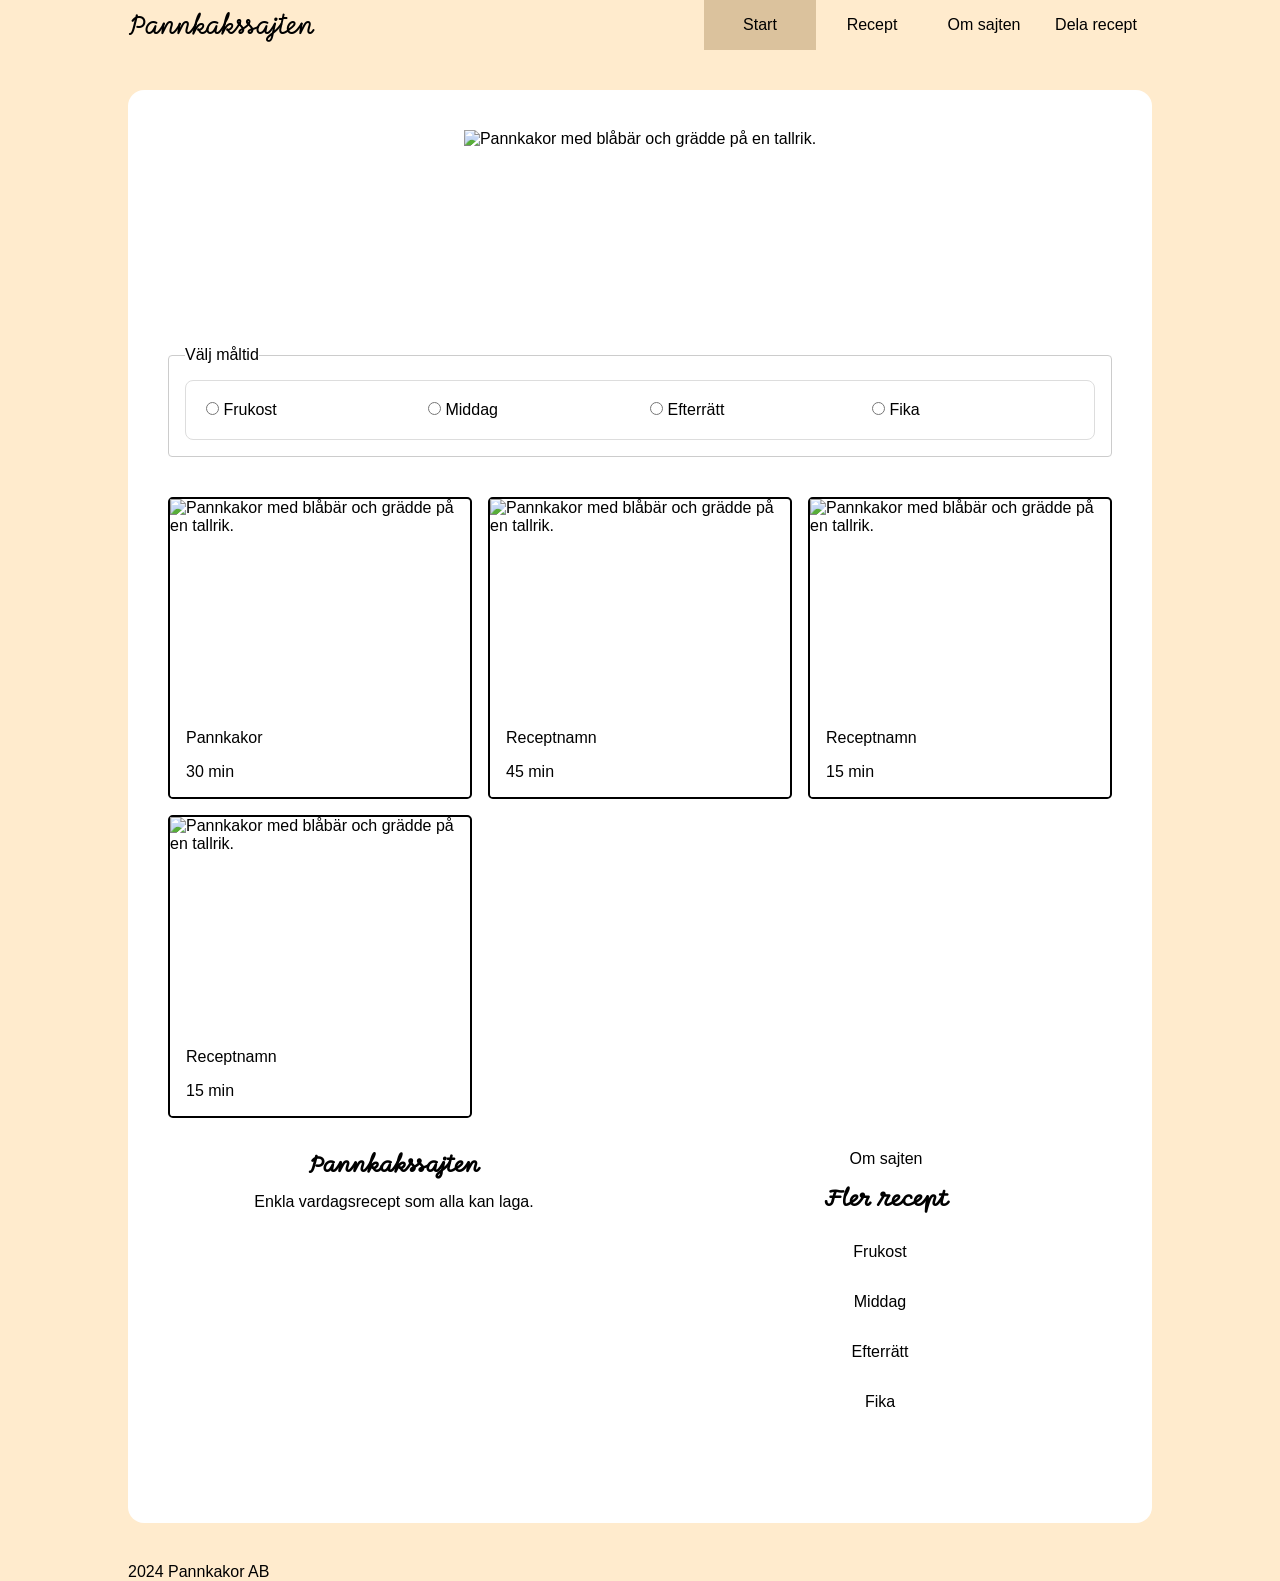
==== commit 1818ec83: "Improve layout in HTML and CSS" ====
--- a/index.html
+++ b/index.html
@@ -28,7 +28,7 @@
     </header>
 
     <main>
-      <article id="content">
+      <div id="content">
         <div class="banner-container">
           <img
             src="https://picsum.photos/1000"
@@ -36,38 +36,33 @@
           />
           <h1>Pannkakor och andra recept</h1>
         </div>
-        <div class="sections-container">
-          <fieldset class="radio-list-container">
-            <legend>Välj måltid</legend>
-            <ul class="radio-list">
-              <li>
-                <input
-                  type="radio"
-                  name="meal"
-                  id="breakfast"
-                  value="breakfast"
-                />
-                <label for="breakfast">Frukost</label>
-              </li>
-              <li>
-                <input type="radio" name="meal" id="dessert" value="dessert" />
-                <label for="dessert">Efterrätt</label>
-              </li>
-              <li>
-                <input type="radio" name="meal" id="dinner" value="dinner" />
-                <label for="dinner">Middag</label>
-              </li>
-              <li>
-                <input type="radio" name="meal" id="fika" value="fika" />
-                <label for="fika">Fika</label>
-              </li>
-              <li>
-                <input type="radio" name="meal" id="all" value="all" checked />
-                <label for="all">Allt</label>
-              </li>
-            </ul>
-          </fieldset>
-        </div>
+
+        <fieldset class="radio-list-container">
+          <legend>Välj måltid</legend>
+          <form class="radio-list">
+            <div>
+              <input
+                type="radio"
+                name="meal"
+                id="breakfast"
+                value="breakfast"
+              />
+              <label for="breakfast">Frukost</label>
+            </div>
+            <div>
+              <input type="radio" name="meal" id="dinner" value="dinner" />
+              <label for="dinner">Middag</label>
+            </div>
+            <div>
+              <input type="radio" name="meal" id="dessert" value="dessert" />
+              <label for="dessert">Efterrätt</label>
+            </div>
+            <div>
+              <input type="radio" name="meal" id="fika" value="fika" />
+              <label for="fika">Fika</label>
+            </div>
+          </form>
+        </fieldset>
         <section class="grid-container-2">
           <div class="card">
             <img
@@ -106,7 +101,7 @@
             <p class="margin-m">15 min</p>
           </div>
         </section>
-        <section class="sections-container margin-xl">
+        <section class="sections-container">
           <section class="justify-center margin-block-m">
             <div class="max-content text-center">
               <h2>Pannkakssajten</h2>
@@ -131,7 +126,7 @@
             </div>
           </section>
         </section>
-      </article>
+      </div>
     </main>
     <footer class="margin-article-inline ffmain fss">
       <p>2024 Pannkakor AB</p>
--- a/style.css
+++ b/style.css
@@ -28,13 +28,17 @@
   --border-radius-form: 0.5rem;
 
   /* color */
-  --color-lightgrey: #f3f3f3;
-  --color-beige: #dbc29d;
-  --color-alert: #d93025;
-  --color-formfield-border: #888;
-  --color-fieldset-border: #ccc;
-  --color-form-border: #ddd;
-  --color-accessibility-outline: #2563eb;
+  --color-lightgrey: oklch(96.416% 0.00011 271.152);
+  --color-alert: oklch(57.844% 0.20625 29);
+  --color-formfield-border: oklch(62.675% 0.00007 271.152);
+  --color-fieldset-border: oklch(84.522% 0.0001 271.152);
+  --color-form-border: oklch(89.755% 0.0001 271.152);
+  --color-accessibility-outline: oklch(54.616% 0.21529 262.896);
+  --color-background: blanchedalmond;
+  --color-heading: maroon;
+
+  --accent-current: oklch(82.593% 0.05689 77.485);
+  --accent-hover: color-mix(in oklch, var(--accent-current) 50%, var(--color-background) 50%);
 
   /* aspect ratio */
   --ar-square: 1/1;
@@ -167,10 +171,10 @@
     border: var(--border);
   }
   &:hover {
-    background-color: white;
+    background-color: var(--accent-hover);
   }
   &[aria-current="page"] {
-    background-color: var(--color-beige);
+    background-color: var(--accent-current);
   }
 }
 
@@ -182,7 +186,7 @@
   grid-template-columns: 1fr;
 }
 
-article {
+#content {
   padding: var(--space-medium);
   margin-inline: 10vw;
   margin-block: var(--space-xlarge);
@@ -199,22 +203,6 @@
   grid-template-areas: "one" "two" "three" "four" "five";
 }
 
-.grid-cell-1 {
-  grid-area: one;
-}
-.grid-cell-2 {
-  grid-area: two;
-}
-.grid-cell-3 {
-  grid-area: three;
-}
-.grid-cell-4 {
-  grid-area: four;
-}
-.grid-cell-5 {
-  grid-area: five;
-}
-
 .grid-container-2 {
   display: grid;
   gap: var(--space-medium);
@@ -230,21 +218,20 @@
 
 /* page background color */
 body {
-  background-color: blanchedalmond;
+  background-color: var(--color-background);
 }
 
 /* tags on start page */
 .radio-list-container {
   width: 100%;
-  margin-block-start: var(--space-xlarge);
+  margin-block: var(--space-xlarge);
 }
 
 .radio-list {
-  margin: var(--space-large);
   display: flex;
   flex-direction: column;
 }
-.radio-list li {
+.radio-list div {
   flex: 1 1 0;
   min-width: 0;
 }
@@ -280,7 +267,7 @@
 
 /* Main heading */
 h1 {
-  color: maroon;
+  color: var(--color-heading);
   font-size: var(--fs-large);
   font-weight: bold;
   font-family: var(--ff-headings);
@@ -342,8 +329,7 @@
 }
 
 h1,
-h2,
-figcaption {
+h2 {
   margin-block: var(--space-medium);
 }
 
@@ -511,7 +497,7 @@
 /* === DESKTOP RESPONSIVNESS === */
 
 @media (min-width: 768px) {
-  article {
+  #content {
     padding: var(--space-xlarge);
   }
 
